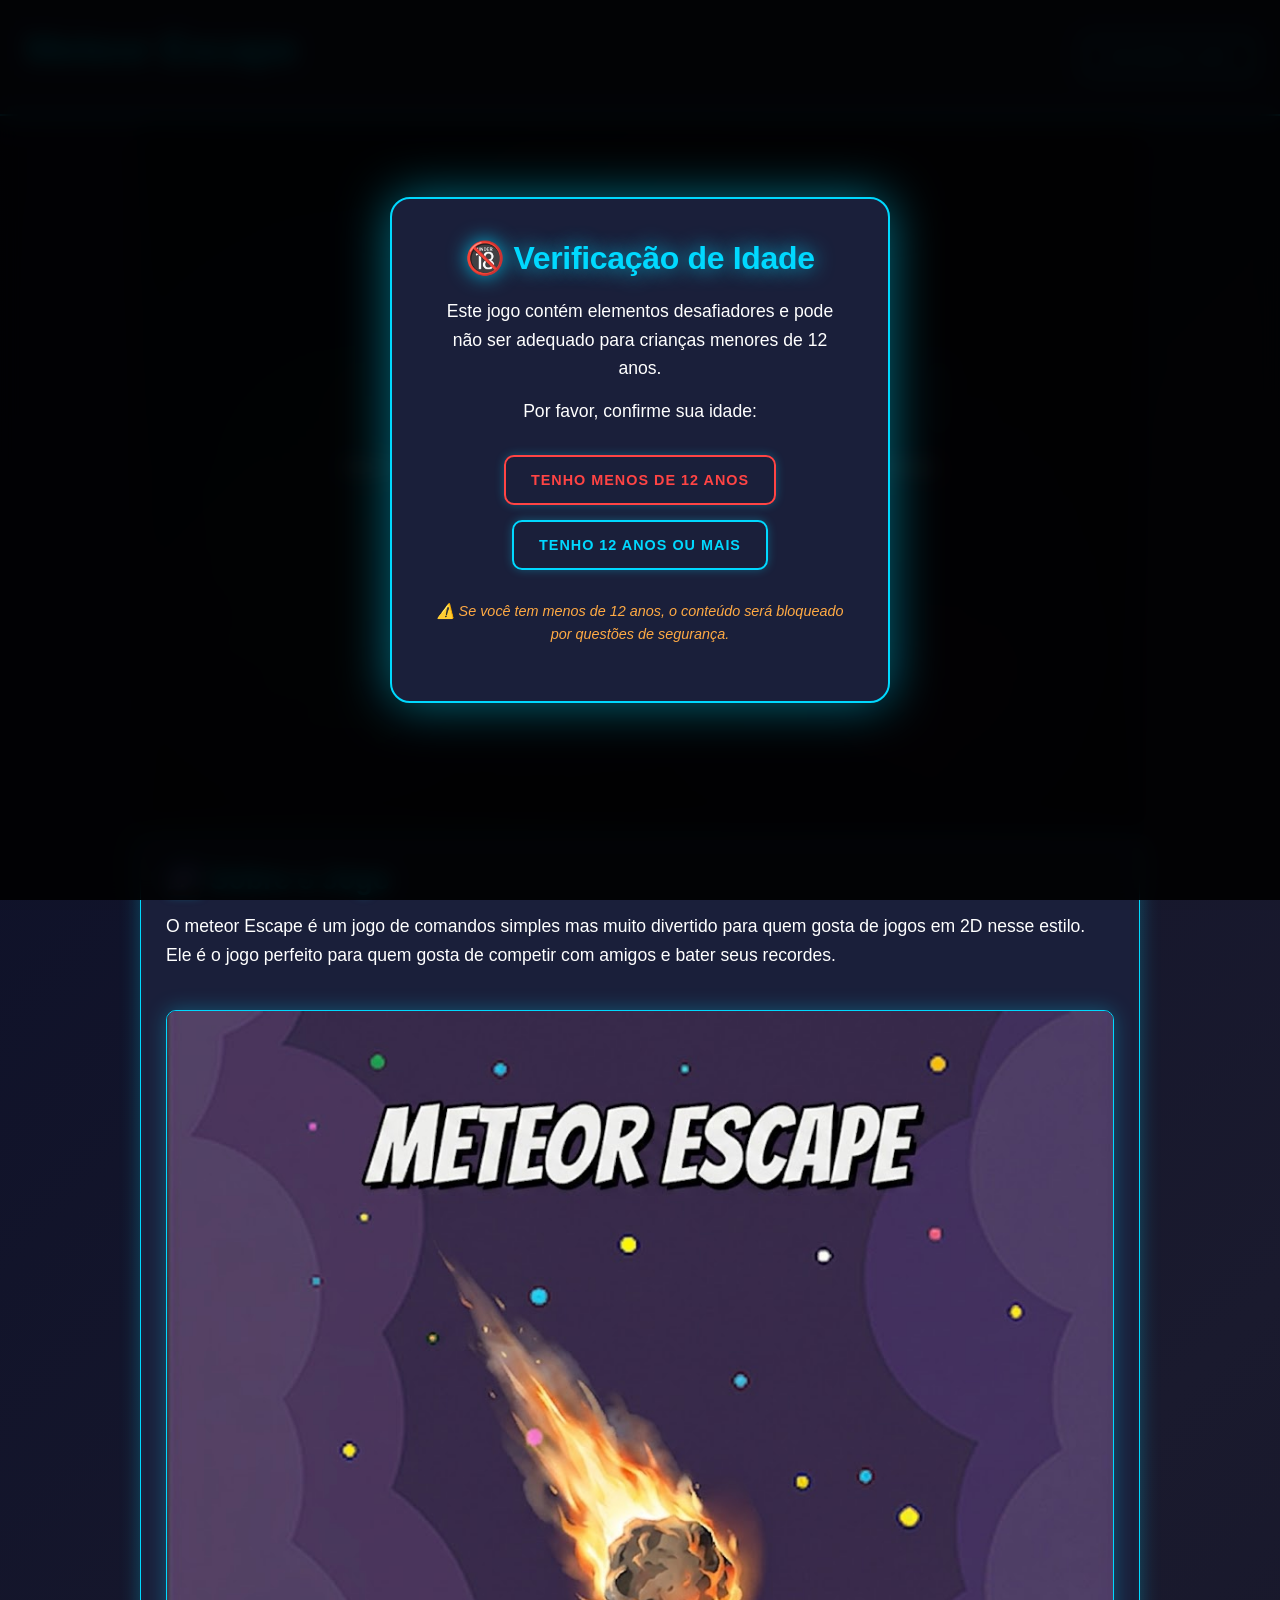
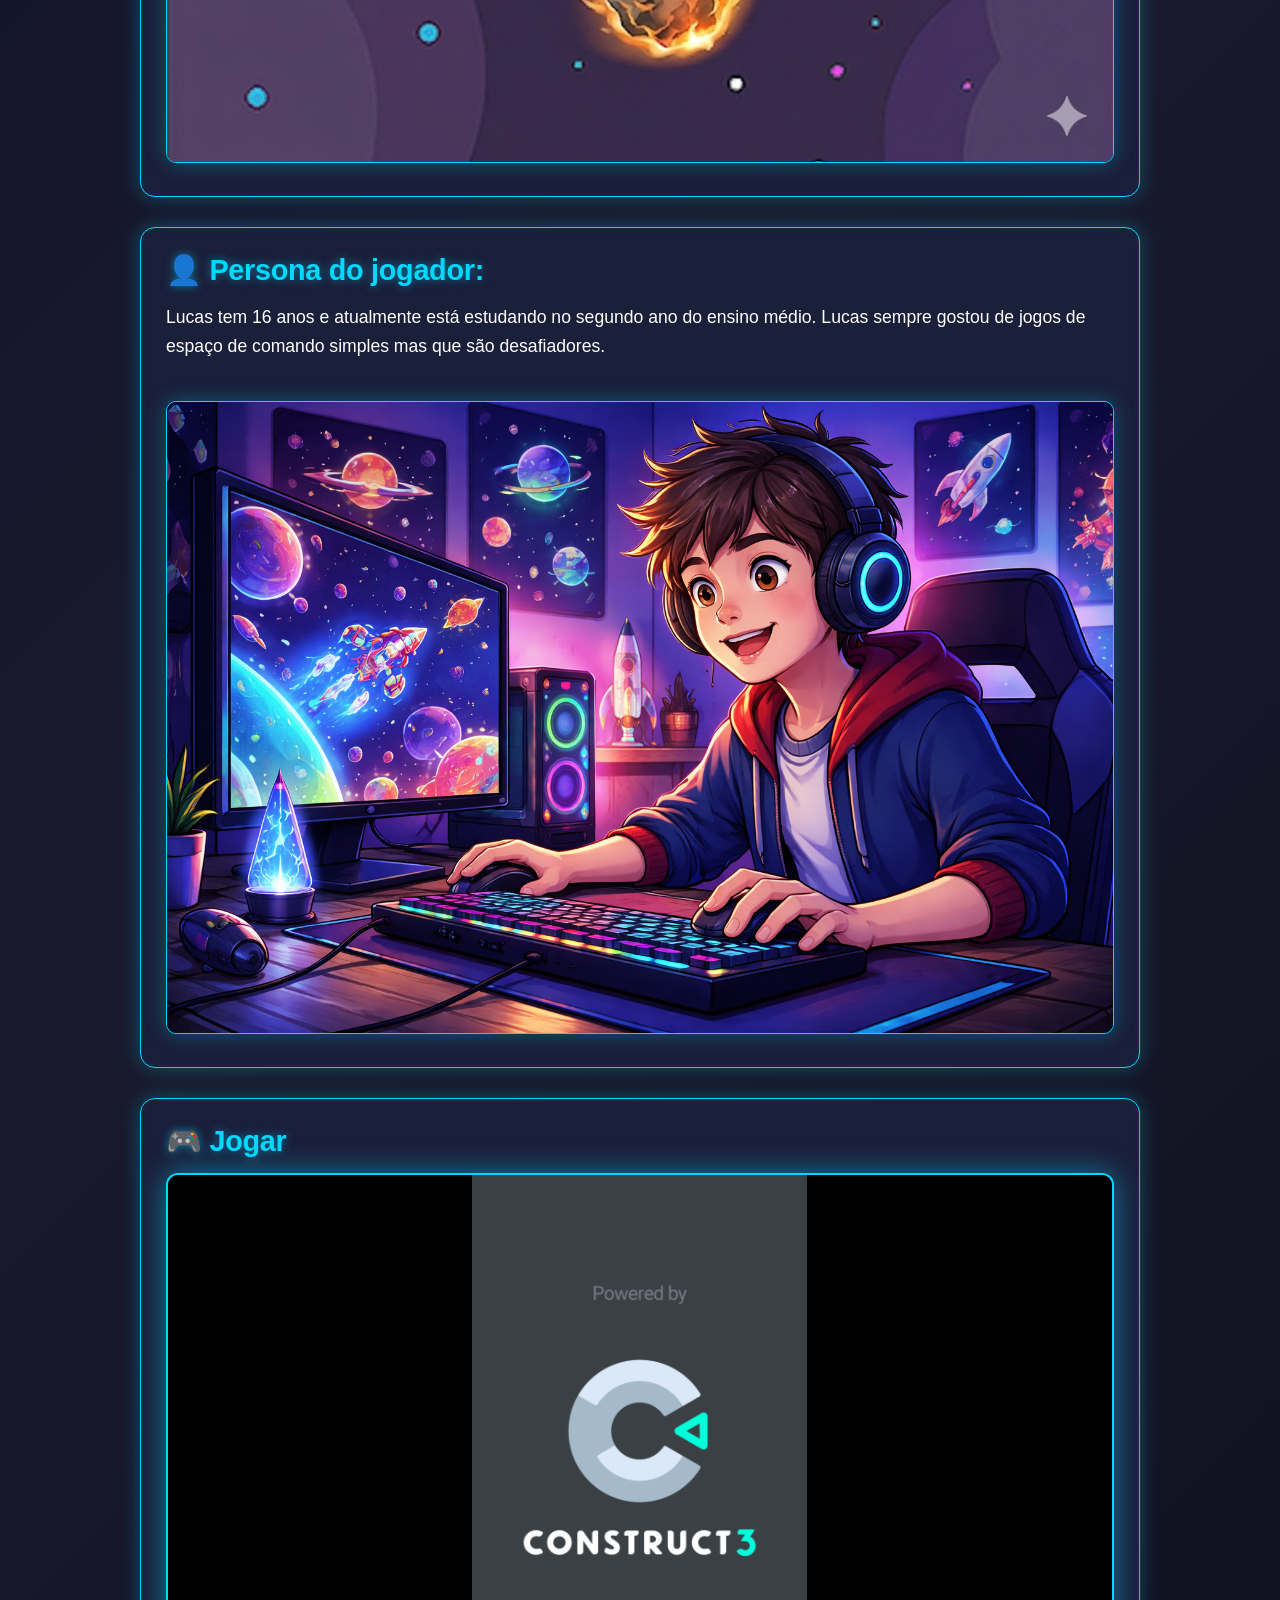
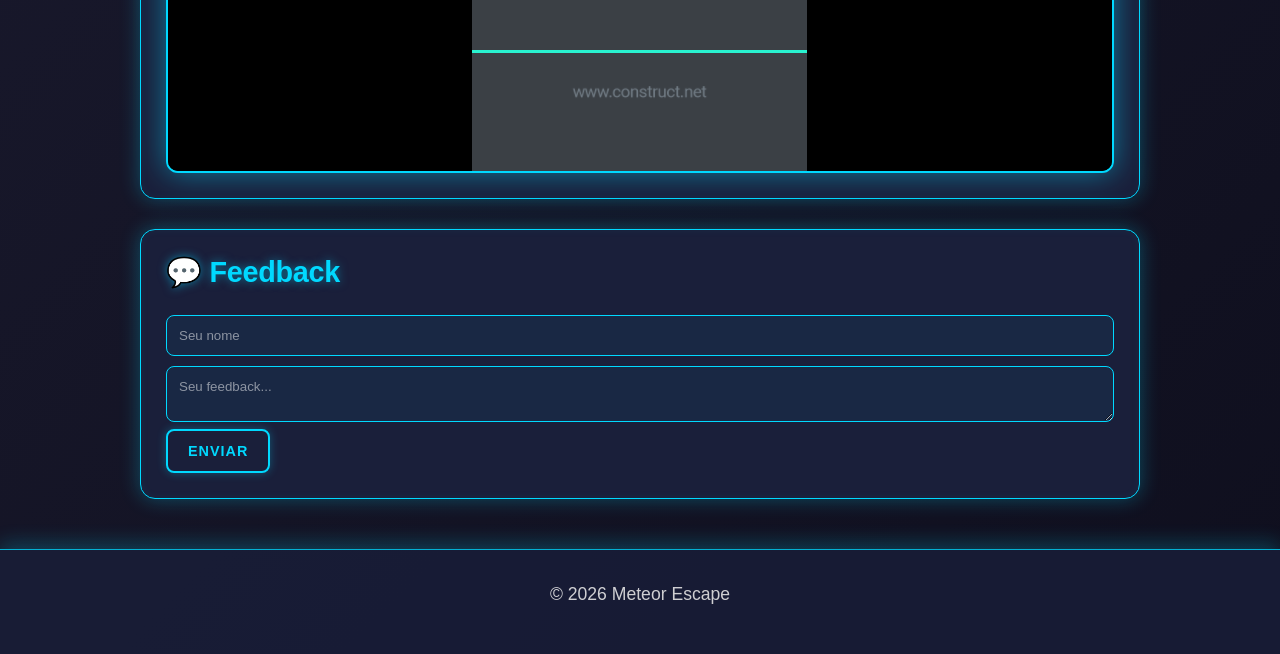
==== index.html @ c9136ce3 "massive changes" ====
<!DOCTYPE html>
<html lang="pt-BR">
<head>
  <meta charset="UTF-8">
  <title>Meteor Escape</title>
  <meta name="viewport" content="width=device-width, initial-scale=1.0">
  <link rel="stylesheet" href="style.css">
</head>

<body>

<!-- Modal de Verificação de Idade -->
<div id="age-modal" class="age-modal">
  <div class="age-modal-content">
    <h2>🔞 Verificação de Idade</h2>
    <p>Este jogo contém elementos desafiadores e pode não ser adequado para crianças menores de 12 anos.</p>
    <p>Por favor, confirme sua idade:</p>
    
    <div class="age-buttons">
      <button onclick="confirmAge(11)" class="age-btn under12">Tenho menos de 12 anos</button>
      <button onclick="confirmAge(13)" class="age-btn over12">Tenho 12 anos ou mais</button>
    </div>
    
    <p class="age-warning">⚠️ Se você tem menos de 12 anos, o conteúdo será bloqueado por questões de segurança.</p>
  </div>
</div>

<!-- Overlay de bloqueio para menores -->
<div id="age-block" class="age-block">
  <div class="age-block-content">
    <h2>🚫 Acesso Restrito</h2>
    <p>Este conteúdo é recomendado para maiores de 12 anos.</p>
    <p>Por favor, peça ajuda a um responsável para acessar este site.</p>
    <button onclick="resetAgeCheck()" class="reset-btn">Verificar Idade Novamente</button>
  </div>
</div>

<header>
  <h1>Meteor Escape</h1>
  <button onclick="toggleTheme()">Escuro/Claro</button>
</header>

<section class="hero">
  <div class="hero-content">
    <h2>Meteor Escape</h2>
    <p>
      Desvie de meteoros, sobreviva ao caos espacial e teste seus reflexos
      em um desafio intenso e viciante.
    </p>
    <button onclick="document.querySelector('.game-area').scrollIntoView()">
      Jogar Agora
    </button>
  </div>
</section>

<section class="card">
  <h2>🌌 Sobre o Jogo</h2>
  <p>O meteor Escape é um jogo de comandos simples mas muito divertido para quem gosta de jogos em 2D nesse estilo. Ele é o jogo perfeito para quem gosta de competir com amigos e bater seus recordes.</p>
  <img src="unnamed.jpg">
</section>

<section class="card">
  <h2>👤 Persona do jogador:</h2>
  <p>Lucas tem 16 anos e atualmente está estudando no segundo ano do ensino médio. Lucas sempre gostou de jogos de espaço de comando simples mas que são desafiadores.</p>
  <img src="imagem.png">
</section>

<section class="card">
  <h2>🎮 Jogar</h2>
  <div class="game-area">
    <iframe src="game/index.html"></iframe>
  </div>
</section>

<section class="card">
  <h2>💬 Feedback</h2>
  <input type="text" placeholder="Seu nome">
  <textarea placeholder="Seu feedback..."></textarea>
  <button onclick="enviarFeedback()">Enviar</button>
</section>

<footer>
  <p>© 2026 Meteor Escape</p>
</footer>

<script>
  // Verificação de Idade
  function initAgeCheck() {
    const ageVerified = localStorage.getItem('ageVerified');
    const userAge = localStorage.getItem('userAge');
    
    if (ageVerified === 'true') {
      if (userAge === 'under12') {
        showAgeBlock();
      } else {
        hideAgeModal();
      }
    } else {
      showAgeModal();
    }
  }

  function showAgeModal() {
    document.getElementById('age-modal').style.display = 'flex';
    document.body.classList.add('modal-open');
  }

  function hideAgeModal() {
    document.getElementById('age-modal').style.display = 'none';
    document.body.classList.remove('modal-open');
  }

  function showAgeBlock() {
    document.getElementById('age-block').style.display = 'flex';
    document.body.classList.add('blocked');
    document.body.classList.remove('modal-open');
  }

  function confirmAge(age) {
    if (age < 12) {
      localStorage.setItem('userAge', 'under12');
      localStorage.setItem('ageVerified', 'true');
      showAgeBlock();
    } else {
      localStorage.setItem('userAge', 'over12');
      localStorage.setItem('ageVerified', 'true');
      hideAgeModal();
    }
  }

  function resetAgeCheck() {
    localStorage.removeItem('ageVerified');
    localStorage.removeItem('userAge');
    document.getElementById('age-block').style.display = 'none';
    document.body.classList.remove('blocked');
    showAgeModal();
  }

  // Funções existentes
  function toggleTheme() {
    document.body.classList.toggle("light");
  }

  function enviarFeedback() {
    alert("Feedback enviado!");
  }

  // Inicializar verificação de idade quando a página carrega
  document.addEventListener('DOMContentLoaded', initAgeCheck);

  // Melhorias de UX
  function initUXImprovements() {
    // Adicionar classe de loading ao iframe
    const iframe = document.querySelector('iframe');
    if (iframe) {
      iframe.addEventListener('load', function() {
        this.classList.add('loaded');
      });
    }

    // Animação suave nos cards
    const cards = document.querySelectorAll('.card');
    cards.forEach((card, index) => {
      card.style.animationDelay = `${index * 0.1}s`;
      card.classList.add('fade-in-up');
    });

    // Melhor feedback visual nos botões
    const buttons = document.querySelectorAll('button');
    buttons.forEach(button => {
      button.addEventListener('click', function() {
        this.classList.add('clicked');
        setTimeout(() => this.classList.remove('clicked'), 200);
      });
    });
  }

  // Chamar melhorias de UX
  initUXImprovements();
</script>

</body>
</html>
---- style.css ----
:root {
  --bg: linear-gradient(135deg, #0a0e27 0%, #1a1a2e 50%, #0f0f1e 100%);
  --text: #ffffff;
  --card: #1a1f3a;
  --accent: #00d9ff;
  --accent-dark: #0099cc;
  --neon-purple: #b300ff;
  --neon-cyan: #00ffff;
  --shadow: rgba(0, 217, 255, 0.3);
}

body.light {
  --bg: linear-gradient(135deg, #ffffff 0%, #f8fafc 50%, #f1f5f9 100%);
  --text: #1e293b;
  --card: #ffffff;
  --accent: #0ea5e9;
  --accent-dark: #0284c7;
  --neon-purple: #7c3aed;
  --neon-cyan: #0891b2;
  --shadow: rgba(14, 165, 233, 0.2);
}

/* RESET */
* {
  margin: 0;
  padding: 0;
  box-sizing: border-box;
  font-family: 'Segoe UI', Tahoma, Geneva, Verdana, sans-serif;
}

/* BODY */
body {
  background: var(--bg);
  color: var(--text);
  transition: 0.3s;
  min-height: 100vh;
  line-height: 1.6;
}

/* TIPOGRAFIA MELHORADA */
h1, h2, h3, h4, h5, h6 {
  font-weight: 700;
  line-height: 1.2;
  margin-bottom: 1rem;
}

h1 {
  font-size: 2.5em;
  letter-spacing: -0.02em;
}

h2 {
  font-size: 2em;
  letter-spacing: -0.01em;
}

p {
  margin-bottom: 1rem;
  font-size: 1.1em;
}

body.light h1, body.light h2 {
  color: var(--text);
}

body.light p {
  color: var(--text);
  opacity: 0.9;
}

/* HEADER */
header {
  display: flex;
  justify-content: space-between;
  align-items: center;
  padding: 25px;
  background: var(--card);
  border-bottom: 2px solid var(--accent);
  box-shadow: 0 0 20px var(--shadow);
  position: sticky;
  top: 0;
  z-index: 100;
  backdrop-filter: blur(10px);
}

body.light header {
  background: rgba(255, 255, 255, 0.95);
  border-bottom: 2px solid var(--accent);
  box-shadow: 0 2px 20px rgba(0, 0, 0, 0.1);
}

/* TITULOS */
h1, h2 {
  color: var(--accent);
}

/* BOTÕES */
button {
  padding: 12px 20px;
  border: 2px solid var(--accent);
  background: transparent;
  color: var(--accent);
  border-radius: 8px;
  cursor: pointer;
  font-weight: 600;
  transition: all 0.3s ease;
  text-transform: uppercase;
  letter-spacing: 1px;
  font-size: 0.9em;
  box-shadow: 0 0 10px var(--shadow);
}

button:hover {
  background: var(--accent);
  color: var(--card);
  box-shadow: 0 0 20px var(--shadow);
  transform: translateY(-2px);
}

body.light button {
  color: var(--accent);
  border-color: var(--accent);
}

body.light button:hover {
  background: var(--accent);
  color: #ffffff;
}

/* HERO (BANNER) */
.hero {
  height: 80vh;
  display: flex;
  align-items: center;
  justify-content: center;
  text-align: center;

  background: linear-gradient(135deg, rgba(10, 14, 39, 0.9) 0%, rgba(26, 26, 46, 0.8) 50%, rgba(15, 15, 30, 0.9) 100%), 
              url("banner.png") center/cover no-repeat;
  position: relative;
  overflow: hidden;
}

/* Efeito de estrelas */
.hero::after {
  content: "";
  position: absolute;
  inset: 0;
  background: radial-gradient(circle at 20% 50%, rgba(0, 217, 255, 0.1) 0%, transparent 50%),
              radial-gradient(circle at 80% 80%, rgba(179, 0, 255, 0.1) 0%, transparent 50%);
  animation: pulse 4s ease-in-out infinite;
}

@keyframes pulse {
  0%, 100% { opacity: 0.5; }
  50% { opacity: 1; }
}

/* sombra para melhorar leitura */
.hero::before {
  content: "";
  position: absolute;
  inset: 0;
  background: rgba(0,0,0,0.4);
  z-index: 1;
}

body.light .hero {
  background: linear-gradient(135deg, rgba(255, 255, 255, 0.9) 0%, rgba(248, 250, 252, 0.8) 50%, rgba(241, 245, 249, 0.9) 100%), 
              url("banner.png") center/cover no-repeat;
}

body.light .hero::after {
  background: radial-gradient(circle at 20% 50%, rgba(14, 165, 233, 0.1) 0%, transparent 50%),
              radial-gradient(circle at 80% 80%, rgba(124, 58, 237, 0.1) 0%, transparent 50%);
}

body.light .hero::before {
  background: rgba(255, 255, 255, 0.3);
}

.hero-content {
  position: relative;
  z-index: 2;
  max-width: 600px;
  animation: slideInDown 1s ease-out;
}

.hero-content h2 {
  font-size: 3.5em;
  margin-bottom: 20px;
  text-shadow: 0 0 20px rgba(0, 217, 255, 0.8);
}

.hero-content p {
  font-size: 1.2em;
  margin-bottom: 30px;
  text-shadow: 0 0 10px rgba(0, 0, 0, 0.5);
}

body.light .hero-content h2 {
  color: var(--text);
  text-shadow: 0 2px 10px rgba(0, 0, 0, 0.3);
}

body.light .hero-content p {
  color: var(--text);
  text-shadow: 0 1px 5px rgba(0, 0, 0, 0.2);
}

@keyframes slideInDown {
  from {
    opacity: 0;
    transform: translateY(-30px);
  }
  to {
    opacity: 1;
    transform: translateY(0);
  }
}

/* SEÇÕES */
section {
  padding: 50px 20px;
  max-width: 1000px;
  margin: auto;
}

/* CARDS */
.card {
  background: var(--card);
  padding: 25px;
  border-radius: 15px;
  margin-bottom: 30px;
  border: 1px solid var(--accent);
  box-shadow: 0 0 20px var(--shadow), inset 0 0 10px rgba(0, 217, 255, 0.05);
  transition: all 0.3s ease;
  backdrop-filter: blur(10px);
}

.card:hover {
  box-shadow: 0 0 30px var(--shadow), inset 0 0 15px rgba(0, 217, 255, 0.1);
  transform: translateY(-5px);
  border-color: var(--neon-purple);
}

body.light .card {
  background: rgba(255, 255, 255, 0.9);
  border: 1px solid rgba(14, 165, 233, 0.3);
  box-shadow: 0 4px 20px rgba(0, 0, 0, 0.1);
}

body.light .card:hover {
  background: rgba(255, 255, 255, 0.95);
  box-shadow: 0 8px 30px rgba(0, 0, 0, 0.15);
  border-color: var(--accent);
}

.card h2 {
  font-size: 1.8em;
  margin-bottom: 15px;
  text-shadow: 0 0 10px rgba(0, 217, 255, 0.5);
}

/* JOGO */
.game-area {
  height: 600px;
  background: #000000;
  border: 2px solid var(--accent);
  border-radius: 12px;
  overflow: hidden;
  margin-top: 15px;
  box-shadow: 0 0 30px rgba(0, 217, 255, 0.5), inset 0 0 30px rgba(0, 217, 255, 0.1);
  position: relative;
}

iframe {
  width: 100%;
  height: 100%;
  border: none;
}

/* IMAGENS */
img {
  width: 100%;
  border-radius: 10px;
  margin-top: 15px;
  border: 1px solid var(--accent);
  transition: all 0.3s ease;
  filter: drop-shadow(0 0 10px rgba(0, 217, 255, 0.3));
}

img:hover {
  filter: drop-shadow(0 0 20px rgba(0, 217, 255, 0.6)) brightness(1.1);
  transform: scale(1.02);
}

/* FORM */
input, textarea {
  width: 100%;
  margin-top: 10px;
  padding: 12px;
  border-radius: 8px;
  border: 1px solid var(--accent);
  background: rgba(0, 217, 255, 0.05);
  color: var(--text);
  transition: all 0.3s ease;
  font-family: inherit;
}

input::placeholder, textarea::placeholder {
  color: rgba(255, 255, 255, 0.5);
}

input:focus, textarea:focus {
  outline: none;
  border-color: var(--neon-purple);
  background: rgba(179, 0, 255, 0.1);
  box-shadow: 0 0 20px var(--shadow);
}

body.light input, body.light textarea {
  background: rgba(255, 255, 255, 0.8);
  border: 1px solid rgba(14, 165, 233, 0.3);
  color: var(--text);
}

body.light input::placeholder, body.light textarea::placeholder {
  color: rgba(30, 41, 59, 0.5);
}

body.light input:focus, body.light textarea:focus {
  background: rgba(255, 255, 255, 0.95);
  border-color: var(--accent);
  box-shadow: 0 0 20px rgba(14, 165, 233, 0.3);
}

/* FOOTER */
footer {
  text-align: center;
  padding: 30px 20px;
  opacity: 0.8;
  border-top: 1px solid var(--accent);
  box-shadow: 0 -5px 20px var(--shadow);
  margin-top: 50px;
  background: var(--card);
}

body.light footer {
  background: rgba(255, 255, 255, 0.9);
  border-top: 1px solid rgba(14, 165, 233, 0.3);
  box-shadow: 0 -2px 10px rgba(0, 0, 0, 0.1);
  color: var(--text);
}

/* SUAVIDADE */
html {
  scroll-behavior: smooth;
}

/* Responsivo */
@media (max-width: 768px) {
  .hero-content h2 {
    font-size: 2.5em;
  }
  
  .game-area {
    height: 400px;
  }
  
  section {
    padding: 30px 15px;
  }
}

/* Scrollbar customizada */
::-webkit-scrollbar {
  width: 10px;
}

::-webkit-scrollbar-track {
  background: var(--card);
}

::-webkit-scrollbar-thumb {
  background: var(--accent);
  border-radius: 5px;
}

::-webkit-scrollbar-thumb:hover {
  background: var(--neon-purple);
}

/* MODAL DE VERIFICAÇÃO DE IDADE */
.age-modal {
  position: fixed;
  top: 0;
  left: 0;
  width: 100%;
  height: 100%;
  background: rgba(0, 0, 0, 0.9);
  backdrop-filter: blur(10px);
  display: none;
  justify-content: center;
  align-items: center;
  z-index: 10000;
  animation: fadeIn 0.5s ease-out;
}

.age-modal-content {
  background: var(--card);
  padding: 40px;
  border-radius: 20px;
  border: 2px solid var(--accent);
  box-shadow: 0 0 50px rgba(0, 217, 255, 0.5);
  max-width: 500px;
  text-align: center;
  animation: slideInUp 0.5s ease-out;
}

.age-modal h2 {
  color: var(--accent);
  margin-bottom: 20px;
  font-size: 2em;
  text-shadow: 0 0 20px rgba(0, 217, 255, 0.8);
}

.age-modal p {
  margin-bottom: 15px;
  line-height: 1.6;
}

.age-buttons {
  display: flex;
  gap: 15px;
  justify-content: center;
  margin: 30px 0;
  flex-wrap: wrap;
}

.age-btn {
  padding: 15px 25px;
  border: 2px solid var(--accent);
  background: transparent;
  color: var(--accent);
  border-radius: 10px;
  cursor: pointer;
  font-weight: 600;
  transition: all 0.3s ease;
  text-transform: uppercase;
  letter-spacing: 1px;
  font-size: 0.9em;
  min-width: 200px;
}

.age-btn:hover {
  background: var(--accent);
  color: var(--card);
  box-shadow: 0 0 30px rgba(0, 217, 255, 0.7);
  transform: translateY(-3px);
}

.under12 {
  border-color: #ff4444;
  color: #ff4444;
}

.under12:hover {
  background: #ff4444;
  box-shadow: 0 0 30px rgba(255, 68, 68, 0.7);
}

.over12 {
  border-color: var(--accent);
  color: var(--accent);
}

.age-warning {
  font-size: 0.9em;
  color: #ffaa44;
  margin-top: 20px;
  font-style: italic;
}

/* OVERLAY DE BLOQUEIO */
.age-block {
  position: fixed;
  top: 0;
  left: 0;
  width: 100%;
  height: 100%;
  background: rgba(0, 0, 0, 0.95);
  backdrop-filter: blur(20px);
  display: none;
  justify-content: center;
  align-items: center;
  z-index: 9999;
}

.age-block-content {
  background: var(--card);
  padding: 40px;
  border-radius: 20px;
  border: 2px solid #ff4444;
  box-shadow: 0 0 50px rgba(255, 68, 68, 0.5);
  max-width: 500px;
  text-align: center;
  animation: slideInUp 0.5s ease-out;
}

.age-block h2 {
  color: #ff4444;
  margin-bottom: 20px;
  font-size: 2em;
  text-shadow: 0 0 20px rgba(255, 68, 68, 0.8);
}

.age-block p {
  margin-bottom: 15px;
  line-height: 1.6;
}

.reset-btn {
  padding: 12px 20px;
  border: 2px solid var(--accent);
  background: transparent;
  color: var(--accent);
  border-radius: 8px;
  cursor: pointer;
  font-weight: 600;
  transition: all 0.3s ease;
  margin-top: 20px;
}

.reset-btn:hover {
  background: var(--accent);
  color: var(--card);
  box-shadow: 0 0 20px rgba(0, 217, 255, 0.7);
}

/* EFEITO DE BLUR NO CONTEÚDO BLOQUEADO */
body.blocked {
  filter: blur(15px);
  pointer-events: none;
  user-select: none;
}

body.blocked header,
body.blocked section,
body.blocked footer {
  filter: blur(15px);
}

body.modal-open {
  overflow: hidden;
}

/* ANIMAÇÕES */
@keyframes fadeIn {
  from { opacity: 0; }
  to { opacity: 1; }
}

@keyframes slideInUp {
  from {
    opacity: 0;
    transform: translateY(30px);
  }
  to {
    opacity: 1;
    transform: translateY(0);
  }
}

/* MELHORIAS DE ACESSIBILIDADE */
button:focus,
input:focus,
textarea:focus {
  outline: 2px solid var(--accent);
  outline-offset: 2px;
}

body.light button:focus,
body.light input:focus,
body.light textarea:focus {
  outline-color: var(--accent);
}

/* EFEITOS DE LOADING */
.loading {
  opacity: 0.7;
  pointer-events: none;
}

/* MELHORIAS GERAIS */
* {
  transition: color 0.3s ease, background-color 0.3s ease, border-color 0.3s ease;
}

/* MELHOR CONTRASTE PARA LINKS */
a {
  color: var(--accent);
  text-decoration: none;
  transition: color 0.3s ease;
}

a:hover {
  color: var(--neon-purple);
  text-decoration: underline;
}

body.light a {
  color: var(--accent);
}

body.light a:hover {
  color: var(--accent-dark);
}

/* MELHORIAS DE PERFORMANCE */
img {
  max-width: 100%;
  height: auto;
  transition: transform 0.3s ease;
}

img:hover {
  transform: scale(1.02);
}

/* EFEITOS DE SCROLL SUAVE */
html {
  scroll-behavior: smooth;
}

/* RESPONSIVO MELHORADO */
@media (max-width: 768px) {
  .hero-content h2 {
    font-size: 2.2em;
  }
  
  .game-area {
    height: 400px;
  }
  
  section {
    padding: 30px 15px;
  }
  
  header {
    padding: 20px;
    flex-direction: column;
    gap: 15px;
  }
  
  h1 {
    font-size: 2em;
  }
}

/* MELHORIAS ADICIONAIS */
.card p {
  line-height: 1.7;
  margin-bottom: 1.5rem;
}

.card p:last-child {
  margin-bottom: 0;
}

/* EFEITO DE GRADIENTE NO TEXTO */
.hero-content h2 {
  background: linear-gradient(135deg, var(--accent) 0%, var(--neon-purple) 100%);
  -webkit-background-clip: text;
  -webkit-text-fill-color: transparent;
  background-clip: text;
}

body.light .hero-content h2 {
  background: linear-gradient(135deg, var(--text) 0%, var(--accent) 100%);
  -webkit-background-clip: text;
  -webkit-text-fill-color: transparent;
  background-clip: text;
}

/* MELHOR CONTRASTE PARA TEXTOS */
body.light .card h2 {
  color: var(--text);
  text-shadow: none;
}

body.light .card p {
  color: var(--text);
  opacity: 0.85;
}

/* MELHORIAS DE UX */
.fade-in-up {
  animation: fadeInUp 0.6s ease-out forwards;
  opacity: 0;
}

@keyframes fadeInUp {
  from {
    opacity: 0;
    transform: translateY(30px);
  }
  to {
    opacity: 1;
    transform: translateY(0);
  }
}

button.clicked {
  transform: scale(0.95);
  transition: transform 0.1s ease;
}

iframe.loaded {
  animation: fadeIn 0.5s ease-out;
}

@keyframes fadeIn {
  from { opacity: 0; }
  to { opacity: 1; }
}

/* EFEITO DE DIGITAÇÃO NO HERO */
.hero-content h2 {
  overflow: hidden;
  border-right: 2px solid var(--accent);
  white-space: nowrap;
  animation: typing 3s steps(40, end), blink-caret 0.75s step-end infinite;
}

@keyframes typing {
  from { width: 0; }
  to { width: 100%; }
}

@keyframes blink-caret {
  from, to { border-color: transparent; }
  50% { border-color: var(--accent); }
}

body.light .hero-content h2 {
  border-right-color: var(--accent);
}
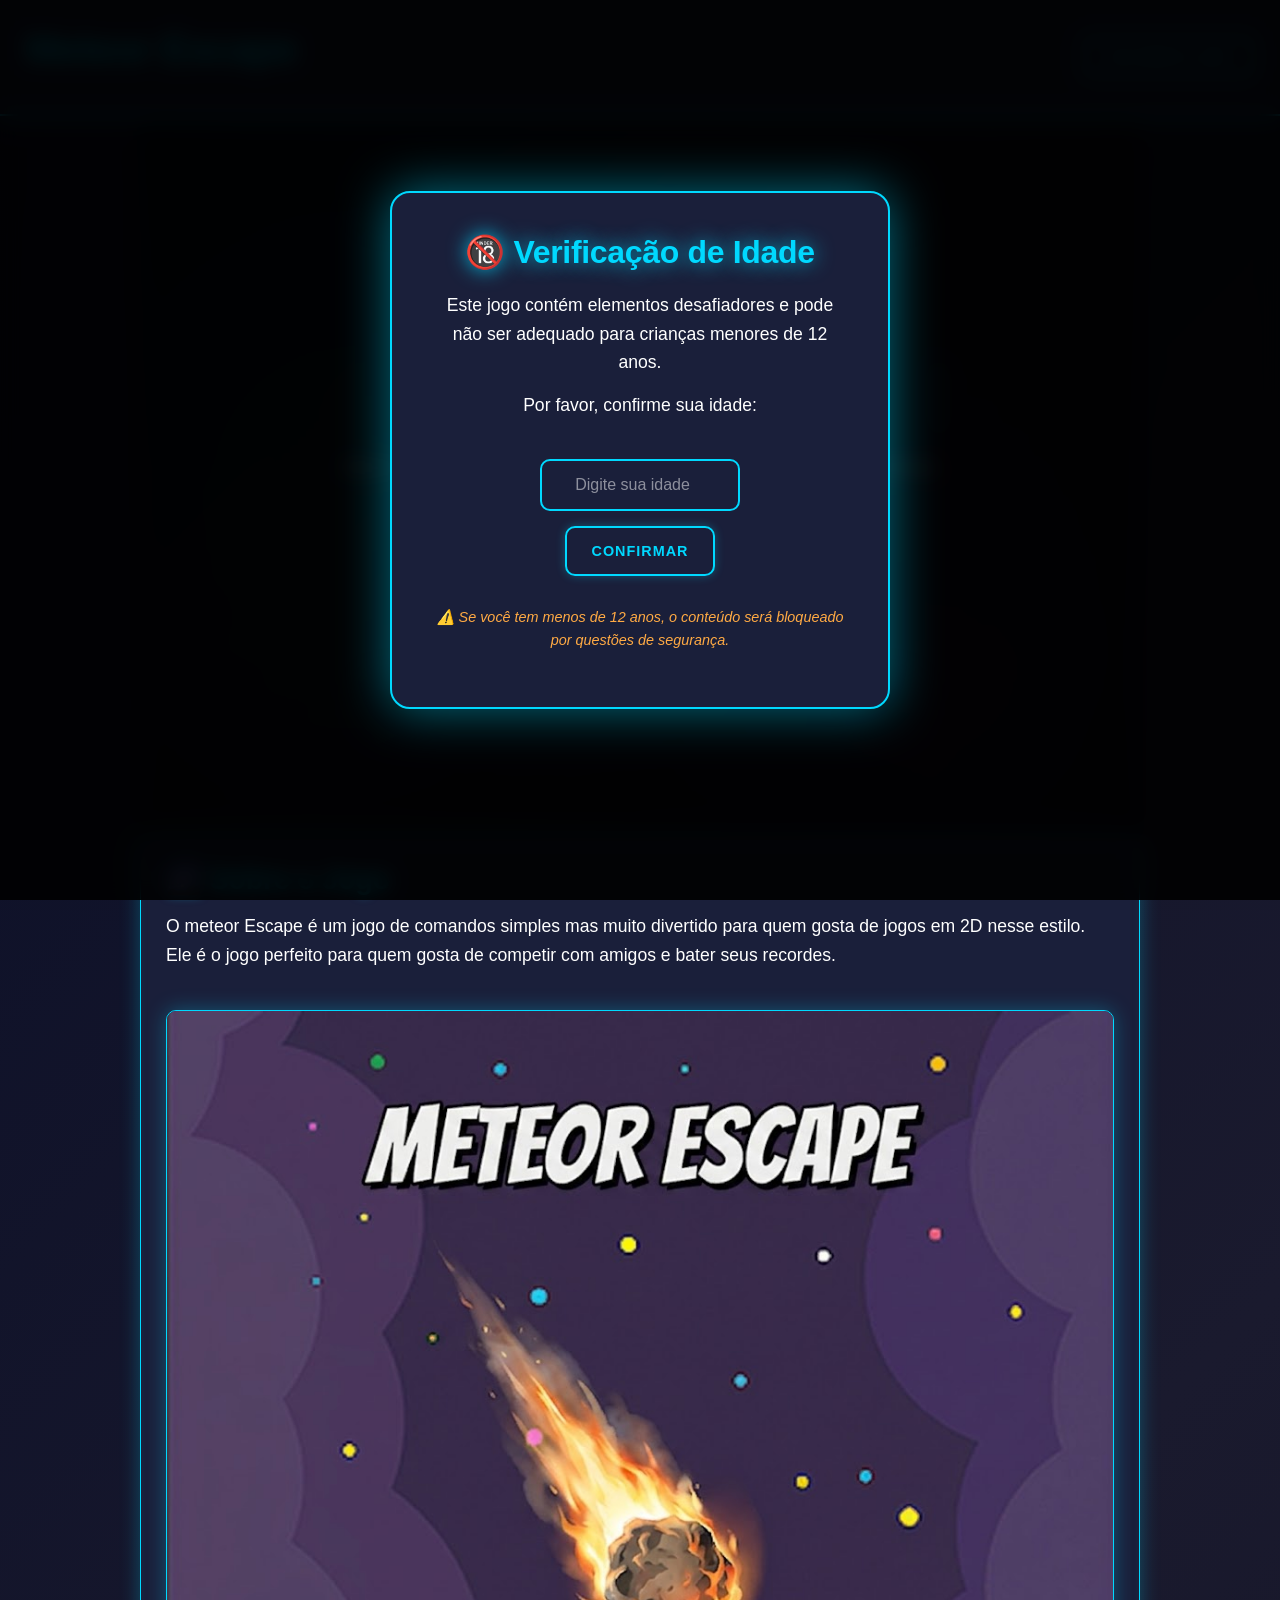
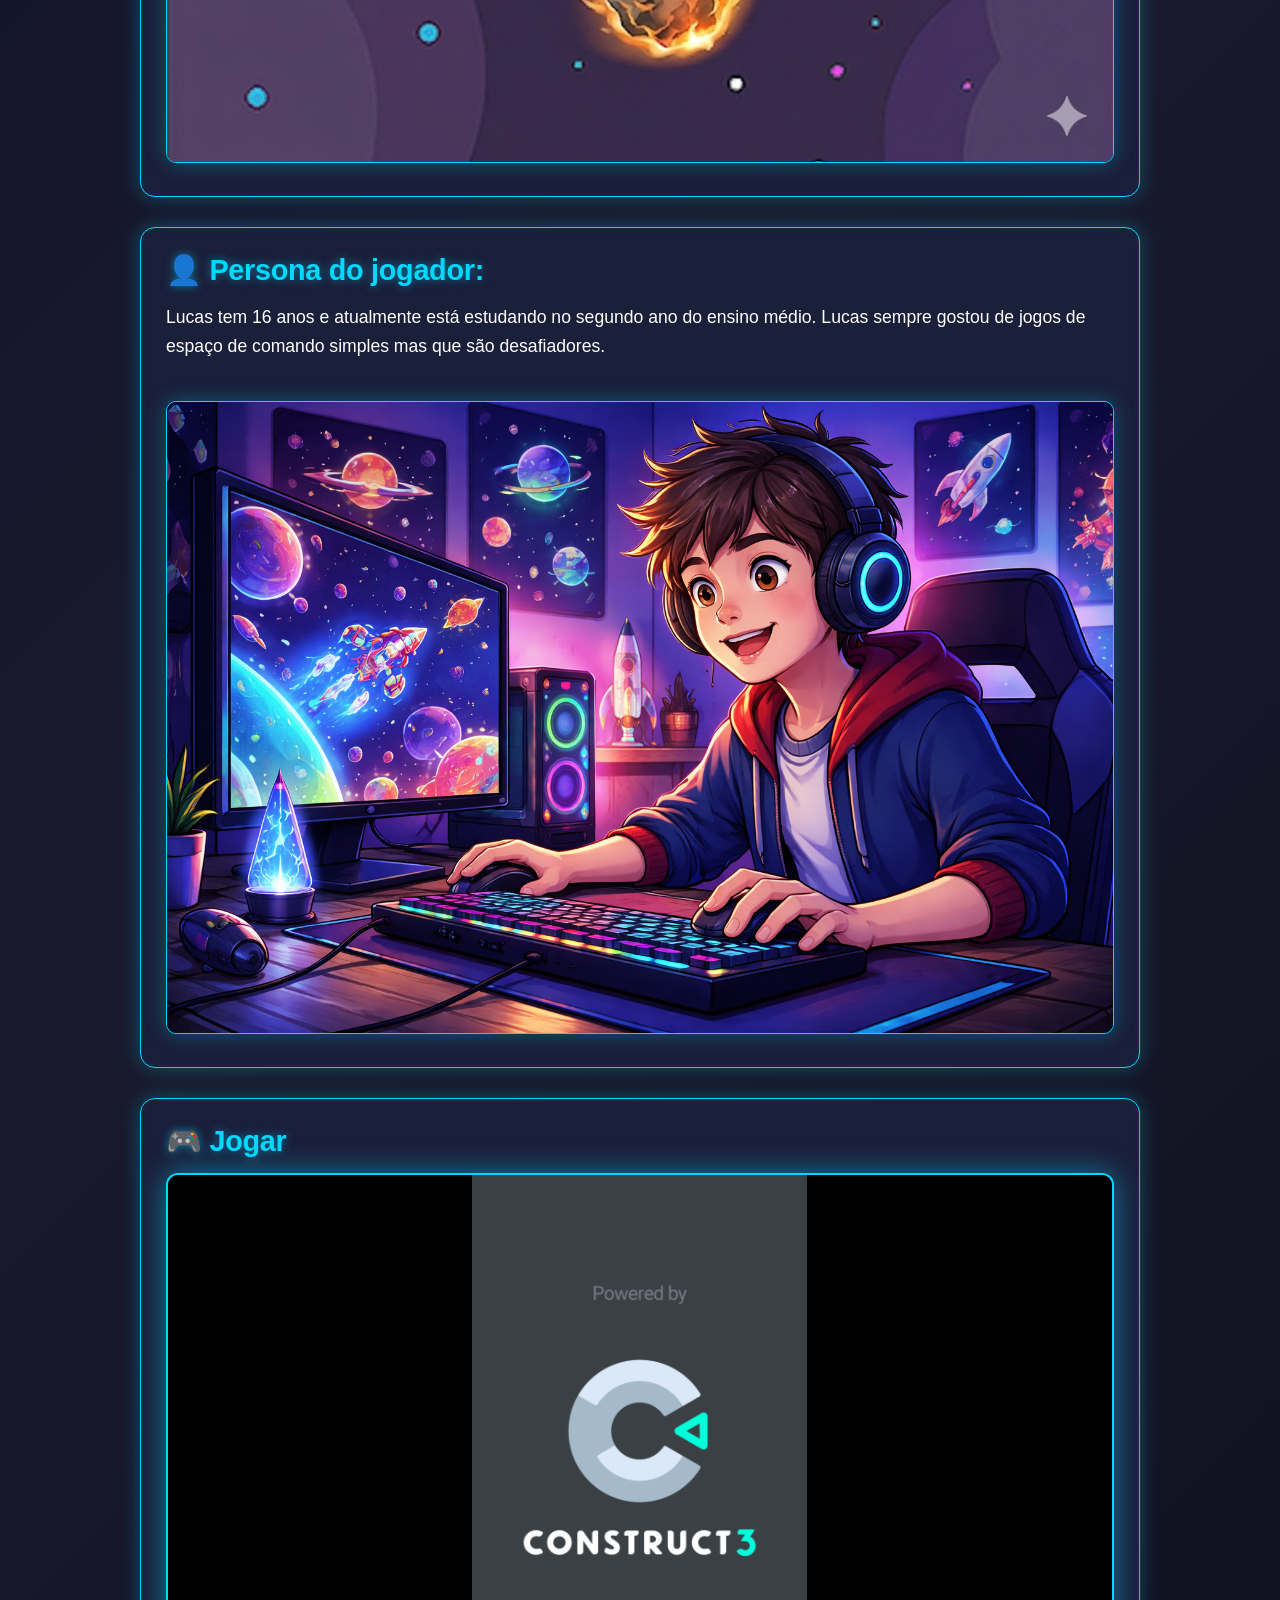
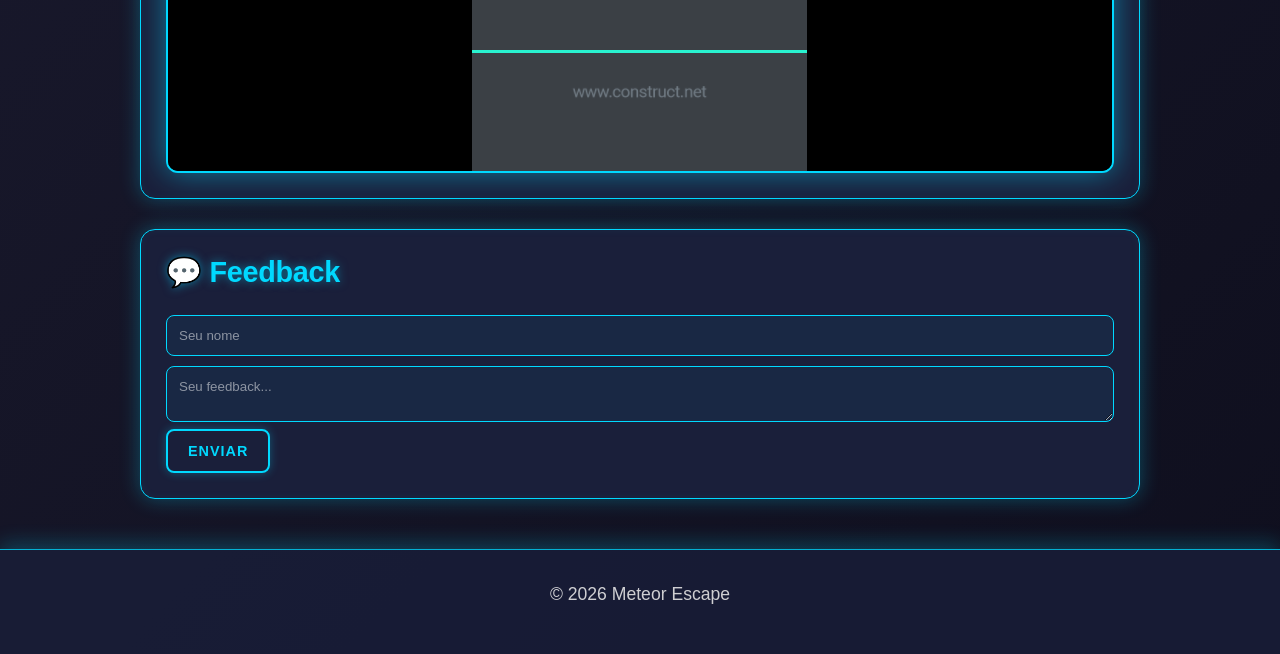
==== commit a7876d4a: "changes" ====
--- a/index.html
+++ b/index.html
@@ -17,9 +17,9 @@
     <p>Este jogo contém elementos desafiadores e pode não ser adequado para crianças menores de 12 anos.</p>
     <p>Por favor, confirme sua idade:</p>
     
-    <div class="age-buttons">
-      <button onclick="confirmAge(11)" class="age-btn under12">Tenho menos de 12 anos</button>
-      <button onclick="confirmAge(13)" class="age-btn over12">Tenho 12 anos ou mais</button>
+    <div class="age-input-container">
+      <input type="number" id="age-input" placeholder="Digite sua idade" min="1" max="100" required>
+      <button onclick="confirmAgeFromInput()" class="confirm-btn">Confirmar</button>
     </div>
     
     <p class="age-warning">⚠️ Se você tem menos de 12 anos, o conteúdo será bloqueado por questões de segurança.</p>
@@ -129,6 +129,16 @@
     }
   }
 
+  function confirmAgeFromInput() {
+    const ageInput = document.getElementById('age-input');
+    const age = parseInt(ageInput.value);
+    if (isNaN(age) || age < 1 || age > 100) {
+      alert('Por favor, digite uma idade válida entre 1 e 100 anos.');
+      return;
+    }
+    confirmAge(age);
+  }
+
   function resetAgeCheck() {
     localStorage.removeItem('ageVerified');
     localStorage.removeItem('userAge');
--- a/style.css
+++ b/style.css
@@ -431,15 +431,33 @@
   line-height: 1.6;
 }
 
-.age-buttons {
+.age-input-container {
   display: flex;
+  flex-direction: column;
+  align-items: center;
   gap: 15px;
-  justify-content: center;
   margin: 30px 0;
-  flex-wrap: wrap;
-}
-
-.age-btn {
+}
+
+#age-input {
+  padding: 15px;
+  border: 2px solid var(--accent);
+  background: transparent;
+  color: var(--text);
+  border-radius: 10px;
+  font-size: 1em;
+  text-align: center;
+  width: 200px;
+  transition: all 0.3s ease;
+}
+
+#age-input:focus {
+  outline: none;
+  box-shadow: 0 0 20px rgba(0, 217, 255, 0.5);
+  border-color: var(--accent);
+}
+
+.confirm-btn {
   padding: 15px 25px;
   border: 2px solid var(--accent);
   background: transparent;
@@ -451,23 +469,15 @@
   text-transform: uppercase;
   letter-spacing: 1px;
   font-size: 0.9em;
-  min-width: 200px;
-}
-
-.age-btn:hover {
+  min-width: 150px;
+}
+
+.confirm-btn:hover {
   background: var(--accent);
   color: var(--card);
   box-shadow: 0 0 30px rgba(0, 217, 255, 0.7);
   transform: translateY(-3px);
 }
-
-.under12 {
-  border-color: #ff4444;
-  color: #ff4444;
-}
-
-.under12:hover {
-  background: #ff4444;
   box-shadow: 0 0 30px rgba(255, 68, 68, 0.7);
 }
 
